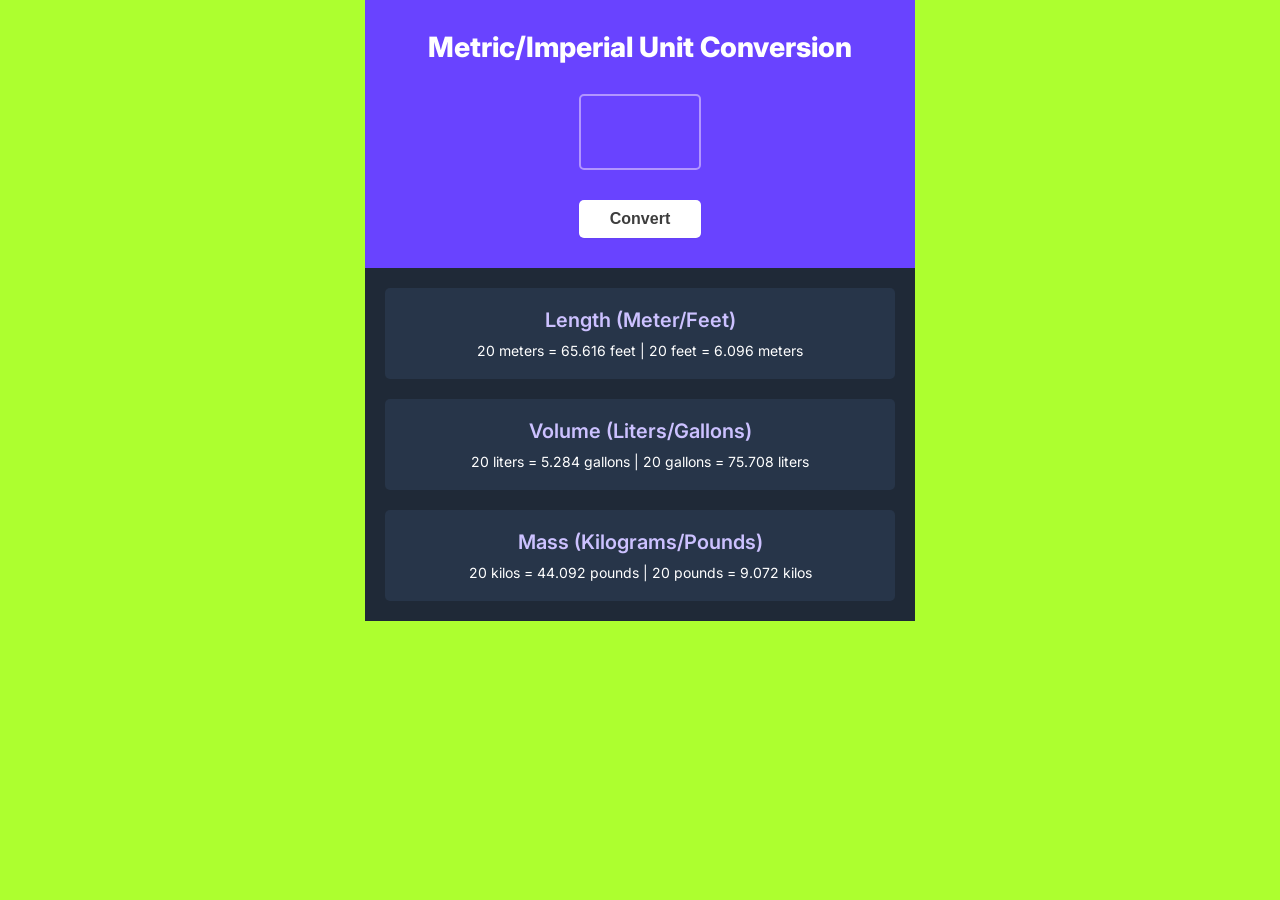
==== index.html @ 1c602202 "first commit" ====
<!DOCTYPE html>
<html lang="en">
  <head>
    <meta charset="UTF-8" />
    <meta http-equiv="X-UA-Compatible" content="IE=edge" />
    <meta name="viewport" content="width=device-width, initial-scale=1.0" />
    <link rel="preconnect" href="https://fonts.googleapis.com" />
    <link rel="preconnect" href="https://fonts.gstatic.com" crossorigin />
    <link
      href="https://fonts.googleapis.com/css2?family=Inter:wght@400;500;600;800&display=swap"
      rel="stylesheet"
    />
    <link rel="stylesheet" href="style.css" />
    <title>Unit Conversion</title>
  </head>
  <body>
    <main>
      <!-- Section A -->
      <section id="section-a">
        <h1>Metric/Imperial Unit Conversion</h1>
        <input id="quantity" type="number" />
        <button id="convert-btn">Convert</button>
      </section>
      <!-- Section B -->
      <section id="section-b">
        <div class="container">
          <article class="unit-conversion">
            <h2>Length (Meter/Feet)</h2>
            <p id="length-conversion">
              20 meters = 65.616 feet | 20 feet = 6.096 meters
            </p>
          </article>
          <article class="unit-conversion">
            <h2>Volume (Liters/Gallons)</h2>
            <p id="volume-conversion">
              20 liters = 5.284 gallons | 20 gallons = 75.708 liters
            </p>
          </article>
          <article class="unit-conversion">
            <h2>Mass (Kilograms/Pounds)</h2>
            <p id="mass-convertion">
              20 kilos = 44.092 pounds | 20 pounds = 9.072 kilos
            </p>
          </article>
        </div>
      </section>
    </main>
  </body>
</html>
---- style.css ----
* {
  margin: 0;
  padding: 0;
  box-sizing: border-box;
}

html {
  font-size: 62.5%;
}

body {
  font-family: "Inter", sans-serif;

  background: greenyellow;
}

main {
  max-width: 550px;
  margin: 0 auto;
}

h1 {
  font-size: 2.8rem;
  font-weight: 800;
}

h2 {
  font-size: 2rem;
  font-weight: 600;
}

p {
  font-size: 1.4rem;
  font-weight: 400;
}

/* Remove Arrows/Spinners on Chrome, Safari, Edge, Opera */
input::-webkit-outer-spin-button,
input::-webkit-inner-spin-button {
  -webkit-appearance: none;
  margin: 0;
}

/* Remove Arrows/Spinners on Firefox */
input[type="number"] {
  -moz-appearance: textfield;
}

#section-a {
  background: #6943ff;
  color: white;
  display: flex;
  flex-direction: column;
  align-items: center;
  gap: 30px;
  padding: 30px;
  text-align: center;
}

#quantity {
  width: 25%;
  font-size: 4.5rem;
  text-align: center;
  font-weight: 800;
  color: white;
  background: #6943ff;
  border: 2px solid #b295ff;
  border-radius: 5px;
  outline: none;
  padding: 10px;
}

#convert-btn {
  width: 25%;
  background: #ffffff;
  box-shadow: 0px 1px 2px rgba(0, 0, 0, 0.05);
  border-radius: 5px;
  border: none;
  padding: 10px 20px;
  color: #3d3d3d;
  font-size: 1.6rem;
  font-weight: 600;
}

#section-b {
  background: #1f2937;
  padding: 20px;
}

#section-b .container {
  display: flex;
  flex-direction: column;
  gap: 20px;
}

#section-b .unit-conversion {
  padding: 20px;
  background: #273549;
  text-align: center;
  border-radius: 5px;
}

.unit-conversion h2 {
  color: #ccc1ff;
}

.unit-conversion p {
  color: white;
  margin-top: 10px;
}
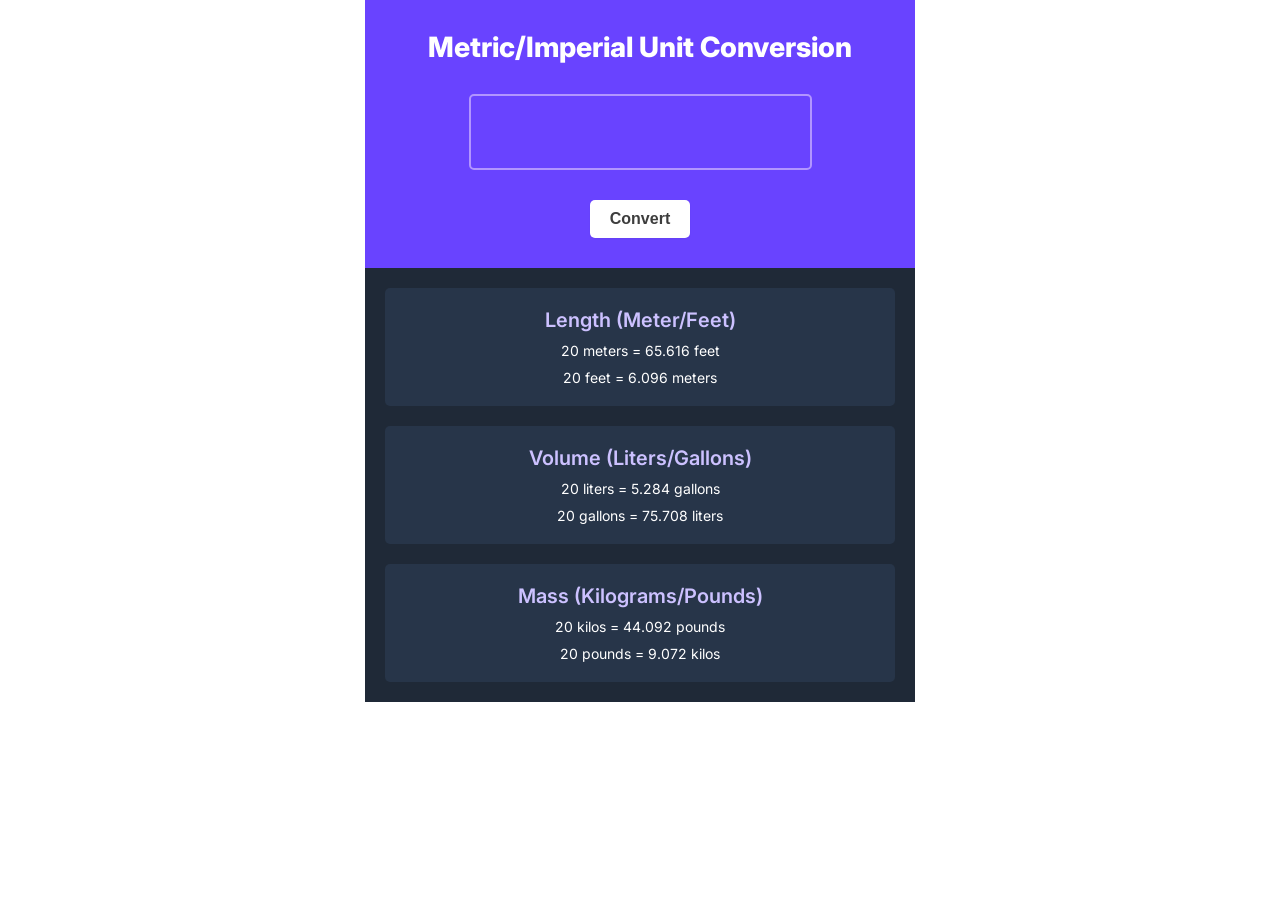
==== commit 5e981361: "first commit" ====
--- a/index.html
+++ b/index.html
@@ -26,21 +26,18 @@
         <div class="container">
           <article class="unit-conversion">
             <h2>Length (Meter/Feet)</h2>
-            <p id="length-conversion">
-              20 meters = 65.616 feet | 20 feet = 6.096 meters
-            </p>
+            <p id="meters-conversion">20 meters = 65.616 feet</p>
+            <p id="feet-conversion">20 feet = 6.096 meters</p>
           </article>
           <article class="unit-conversion">
             <h2>Volume (Liters/Gallons)</h2>
-            <p id="volume-conversion">
-              20 liters = 5.284 gallons | 20 gallons = 75.708 liters
-            </p>
+            <p id="liter-conversion">20 liters = 5.284 gallons</p>
+            <p id="gallon-conversion">20 gallons = 75.708 liters</p>
           </article>
           <article class="unit-conversion">
             <h2>Mass (Kilograms/Pounds)</h2>
-            <p id="mass-convertion">
-              20 kilos = 44.092 pounds | 20 pounds = 9.072 kilos
-            </p>
+            <p id="kilo-convertion">20 kilos = 44.092 pounds</p>
+            <p id="pound-convertion">20 pounds = 9.072 kilos</p>
           </article>
         </div>
       </section>
--- a/style.css
+++ b/style.css
@@ -10,8 +10,6 @@
 
 body {
   font-family: "Inter", sans-serif;
-
-  background: greenyellow;
 }
 
 main {
@@ -58,7 +56,7 @@
 }
 
 #quantity {
-  width: 25%;
+  width: 70%;
   font-size: 4.5rem;
   text-align: center;
   font-weight: 800;
@@ -71,7 +69,6 @@
 }
 
 #convert-btn {
-  width: 25%;
   background: #ffffff;
   box-shadow: 0px 1px 2px rgba(0, 0, 0, 0.05);
   border-radius: 5px;
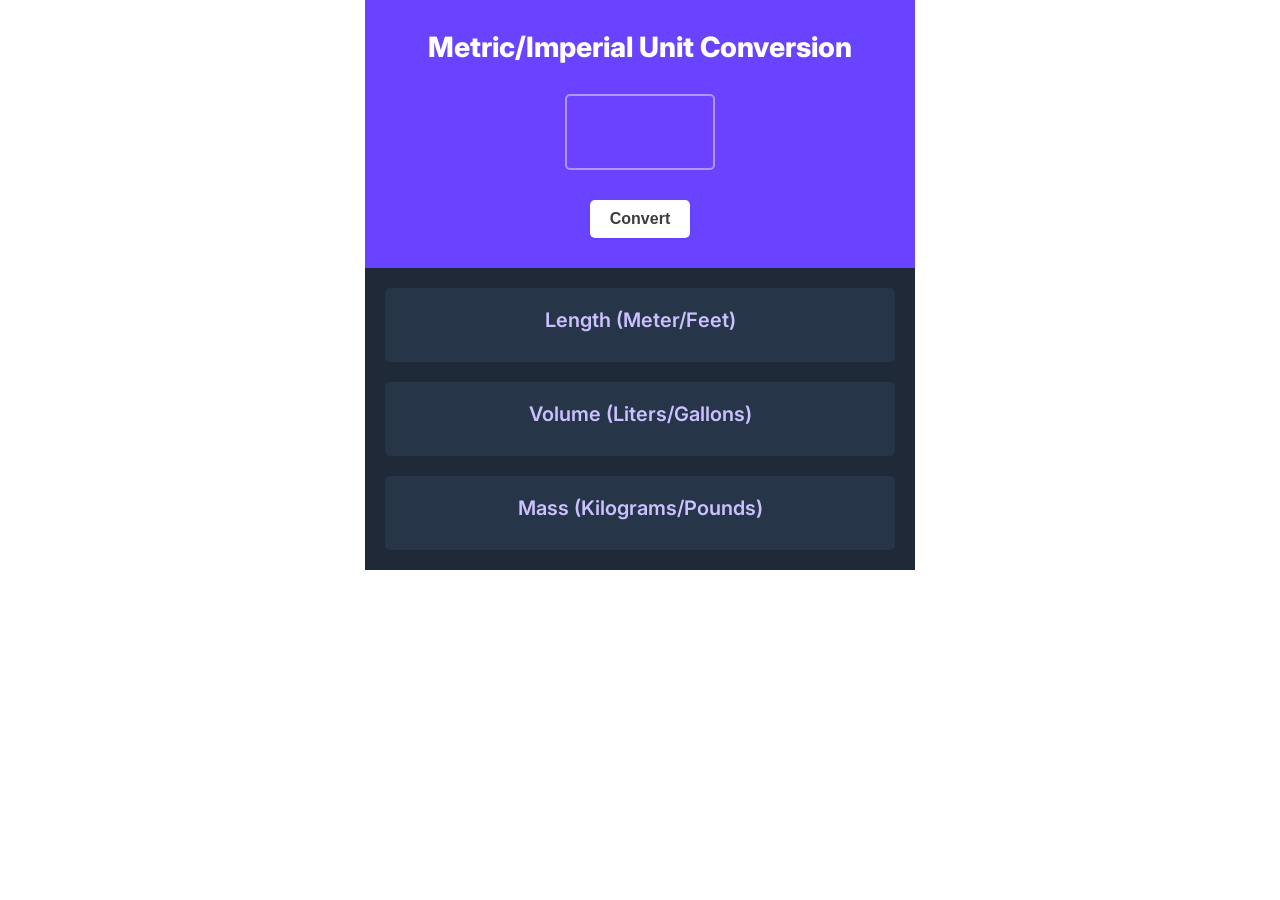
==== commit c97d4b42: "first commit" ====
--- a/index.html
+++ b/index.html
@@ -18,7 +18,7 @@
       <!-- Section A -->
       <section id="section-a">
         <h1>Metric/Imperial Unit Conversion</h1>
-        <input id="quantity" type="number" />
+        <input id="qty" type="number" />
         <button id="convert-btn">Convert</button>
       </section>
       <!-- Section B -->
@@ -26,21 +26,22 @@
         <div class="container">
           <article class="unit-conversion">
             <h2>Length (Meter/Feet)</h2>
-            <p id="meters-conversion">20 meters = 65.616 feet</p>
-            <p id="feet-conversion">20 feet = 6.096 meters</p>
+            <p id="m-val"></p>
+            <p id="ft-val"></p>
           </article>
           <article class="unit-conversion">
             <h2>Volume (Liters/Gallons)</h2>
-            <p id="liter-conversion">20 liters = 5.284 gallons</p>
-            <p id="gallon-conversion">20 gallons = 75.708 liters</p>
+            <p id="l-val"></p>
+            <p id="gal-val"></p>
           </article>
           <article class="unit-conversion">
             <h2>Mass (Kilograms/Pounds)</h2>
-            <p id="kilo-convertion">20 kilos = 44.092 pounds</p>
-            <p id="pound-convertion">20 pounds = 9.072 kilos</p>
+            <p id="kg-val"></p>
+            <p id="lb-val"></p>
           </article>
         </div>
       </section>
     </main>
+    <script src="index.js"></script>
   </body>
 </html>
--- a/style.css
+++ b/style.css
@@ -55,8 +55,8 @@
   text-align: center;
 }
 
-#quantity {
-  width: 70%;
+#qty {
+  width: 150px;
   font-size: 4.5rem;
   text-align: center;
   font-weight: 800;
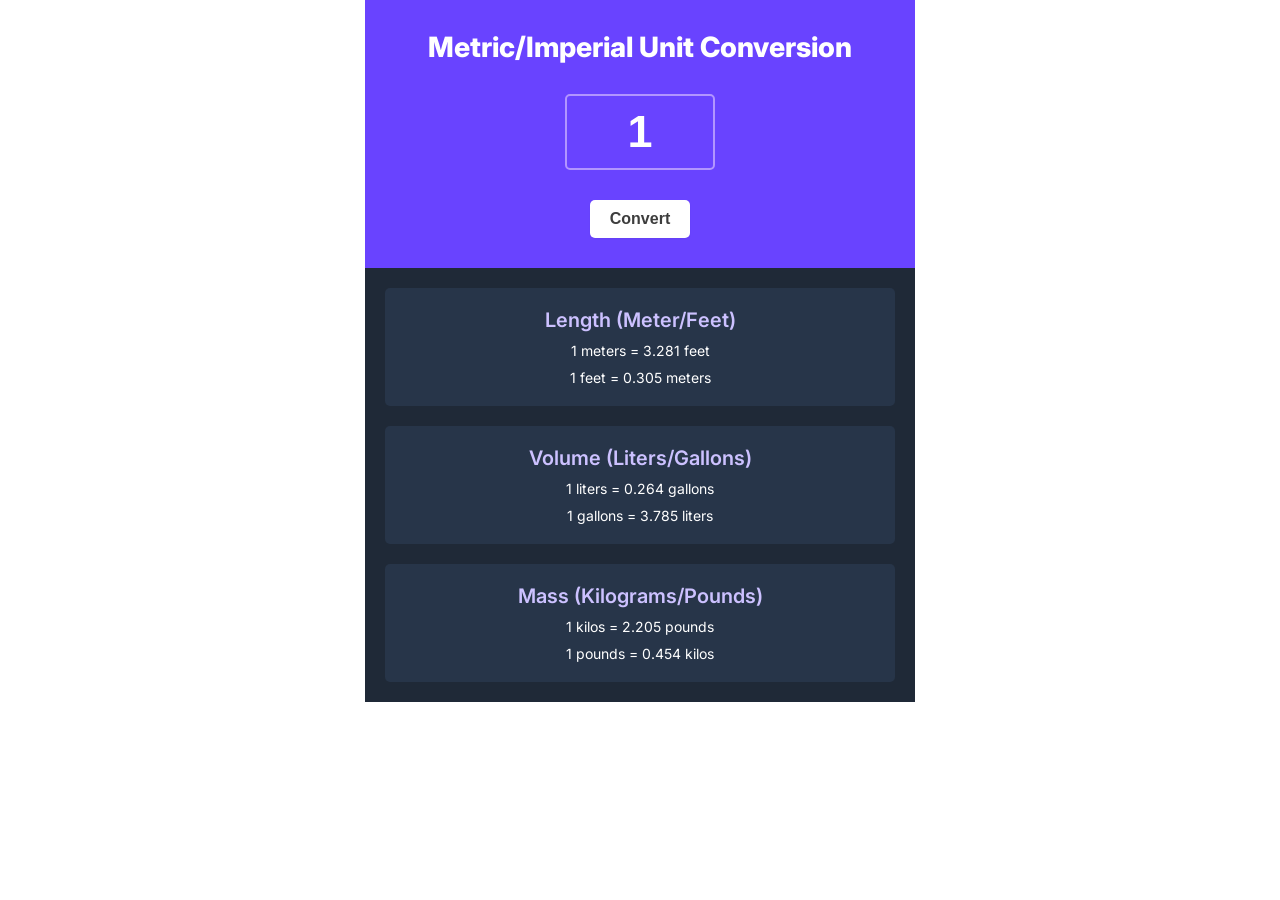
==== commit f33e5209: "first commit" ====
--- a/index.html
+++ b/index.html
@@ -26,18 +26,18 @@
         <div class="container">
           <article class="unit-conversion">
             <h2>Length (Meter/Feet)</h2>
-            <p id="m-val"></p>
-            <p id="ft-val"></p>
+            <p id="m-val">1 meters = 3.281 feet</p>
+            <p id="ft-val">1 feet = 0.305 meters</p>
           </article>
           <article class="unit-conversion">
             <h2>Volume (Liters/Gallons)</h2>
-            <p id="l-val"></p>
-            <p id="gal-val"></p>
+            <p id="l-val">1 liters = 0.264 gallons</p>
+            <p id="gal-val">1 gallons = 3.785 liters</p>
           </article>
           <article class="unit-conversion">
             <h2>Mass (Kilograms/Pounds)</h2>
-            <p id="kg-val"></p>
-            <p id="lb-val"></p>
+            <p id="kg-val">1 kilos = 2.205 pounds</p>
+            <p id="lb-val">1 pounds = 0.454 kilos</p>
           </article>
         </div>
       </section>
